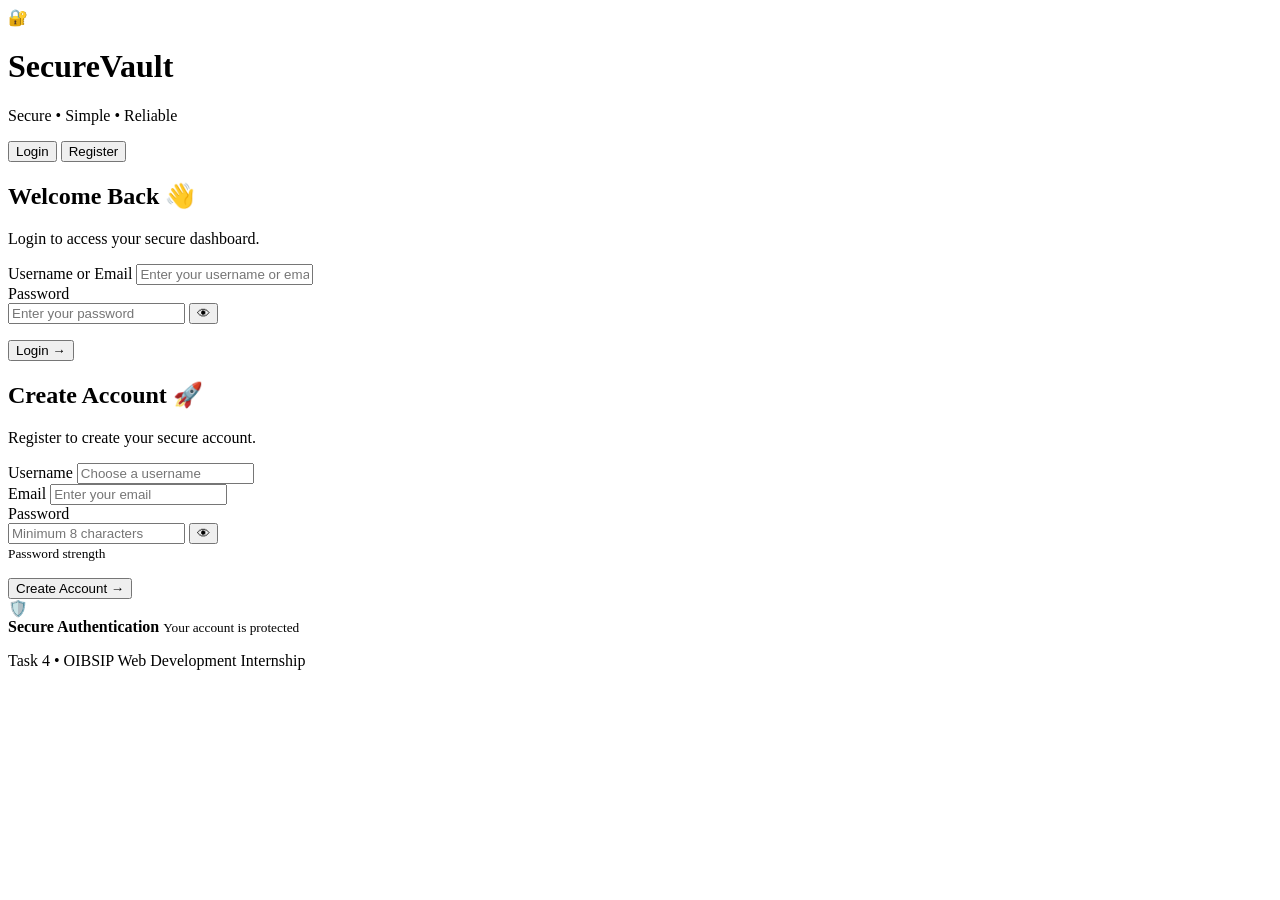
==== WebDev-L2-LoginAuth/index.html @ 3f978ef2 "Add index.html for authentication system" ====
<!DOCTYPE html>
<html lang="en">
<head>
    <meta charset="UTF-8">
    <meta name="viewport" content="width=device-width, initial-scale=1.0">

    <title>SecureVault | Authentication System</title>

    <link rel="stylesheet" href="style.css">
</head>

<body>

    <div class="background">
        <div class="circle circle-one"></div>
        <div class="circle circle-two"></div>
    </div>

    <main class="auth-container">

        <!-- Logo / Branding -->
        <div class="brand">
            <div class="logo">🔐</div>
            <h1>SecureVault</h1>
            <p>Secure • Simple • Reliable</p>
        </div>

        <!-- Authentication Card -->
        <div class="auth-card">

            <!-- Tabs -->
            <div class="tabs">
                <button id="loginTab" class="tab active">
                    Login
                </button>

                <button id="registerTab" class="tab">
                    Register
                </button>
            </div>

            <!-- Login Form -->
            <form id="loginForm">

                <div class="form-header">
                    <h2>Welcome Back 👋</h2>
                    <p>Login to access your secure dashboard.</p>
                </div>

                <div class="input-group">
                    <label for="loginUsername">
                        Username or Email
                    </label>

                    <input
                        type="text"
                        id="loginUsername"
                        placeholder="Enter your username or email"
                        autocomplete="username"
                    >
                </div>

                <div class="input-group">
                    <label for="loginPassword">
                        Password
                    </label>

                    <div class="password-box">
                        <input
                            type="password"
                            id="loginPassword"
                            placeholder="Enter your password"
                            autocomplete="current-password"
                        >

                        <button
                            type="button"
                            class="show-password"
                            data-target="loginPassword"
                        >
                            👁
                        </button>
                    </div>
                </div>

                <p id="loginMessage" class="message"></p>

                <button type="submit" class="primary-btn">
                    Login →
                </button>

            </form>


            <!-- Registration Form -->
            <form id="registerForm" class="hidden">

                <div class="form-header">
                    <h2>Create Account 🚀</h2>
                    <p>Register to create your secure account.</p>
                </div>

                <div class="input-group">
                    <label for="registerUsername">
                        Username
                    </label>

                    <input
                        type="text"
                        id="registerUsername"
                        placeholder="Choose a username"
                        autocomplete="username"
                    >
                </div>

                <div class="input-group">
                    <label for="registerEmail">
                        Email
                    </label>

                    <input
                        type="email"
                        id="registerEmail"
                        placeholder="Enter your email"
                        autocomplete="email"
                    >
                </div>

                <div class="input-group">
                    <label for="registerPassword">
                        Password
                    </label>

                    <div class="password-box">
                        <input
                            type="password"
                            id="registerPassword"
                            placeholder="Minimum 8 characters"
                            autocomplete="new-password"
                        >

                        <button
                            type="button"
                            class="show-password"
                            data-target="registerPassword"
                        >
                            👁
                        </button>
                    </div>

                    <!-- Password Strength -->
                    <div class="strength-container">
                        <div class="strength-bar">
                            <span id="strengthBar"></span>
                        </div>

                        <small id="strengthText">
                            Password strength
                        </small>
                    </div>
                </div>

                <p id="registerMessage" class="message"></p>

                <button type="submit" class="primary-btn">
                    Create Account →
                </button>

            </form>

        </div>

        <!-- Security Badge -->
        <div class="security-badge">
            <span>🛡️</span>
            <div>
                <strong>Secure Authentication</strong>
                <small>Your account is protected</small>
            </div>
        </div>

        <p class="footer-text">
            Task 4 • OIBSIP Web Development Internship
        </p>

    </main>

    <script src="script.js"></script>

</body>
</html>
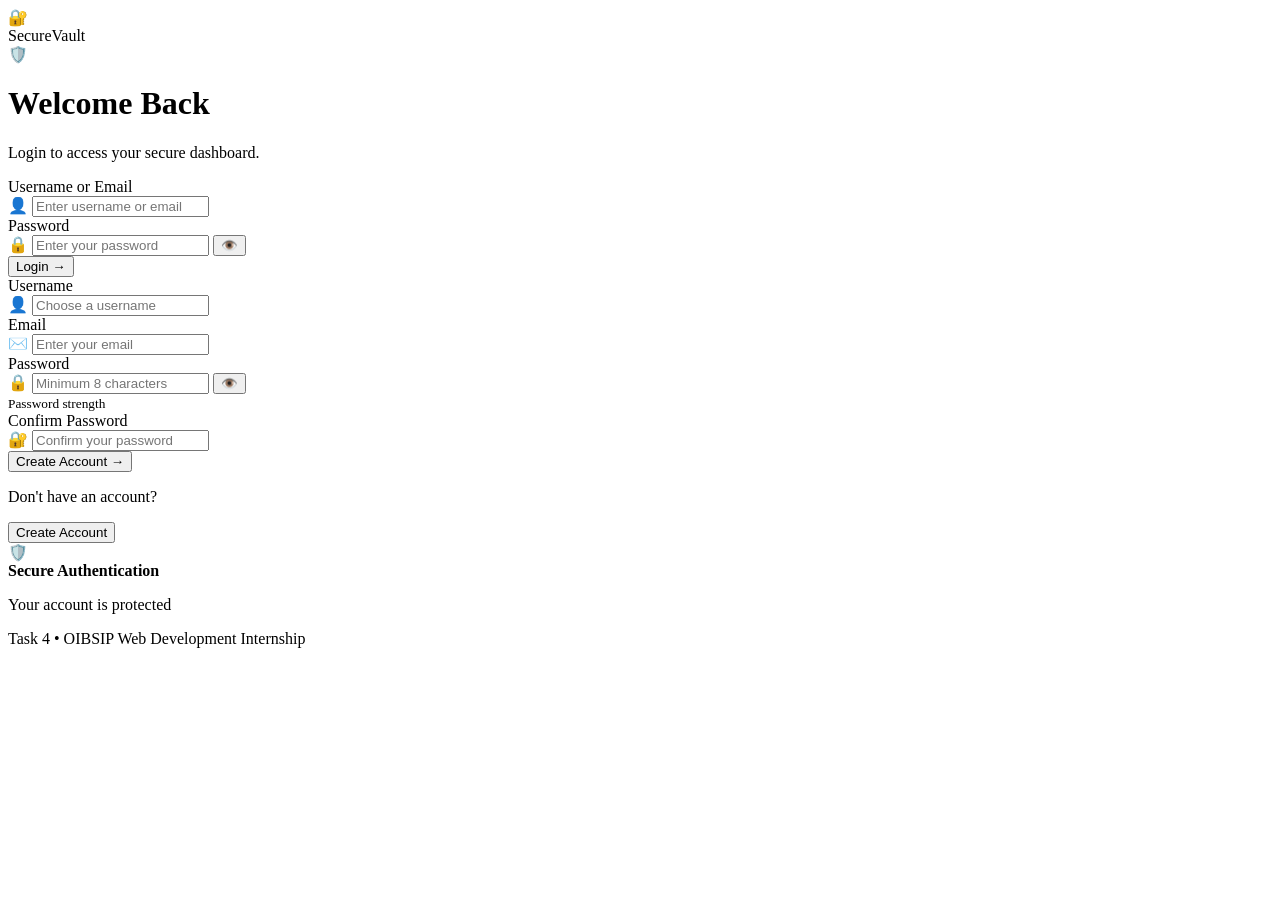
==== commit a68e4047: "Update index.html" ====
--- a/WebDev-L2-LoginAuth/index.html
+++ b/WebDev-L2-LoginAuth/index.html
@@ -12,52 +12,49 @@
 <body>
 
     <div class="background">
-        <div class="circle circle-one"></div>
-        <div class="circle circle-two"></div>
+        <div class="orb orb-1"></div>
+        <div class="orb orb-2"></div>
     </div>
 
-    <main class="auth-container">
-
-        <!-- Logo / Branding -->
+    <main class="auth-wrapper">
+
+        <!-- Logo -->
         <div class="brand">
-            <div class="logo">🔐</div>
-            <h1>SecureVault</h1>
-            <p>Secure • Simple • Reliable</p>
+            <div class="brand-icon">🔐</div>
+            <span>Secure<span>Vault</span></span>
         </div>
 
         <!-- Authentication Card -->
         <div class="auth-card">
 
-            <!-- Tabs -->
-            <div class="tabs">
-                <button id="loginTab" class="tab active">
-                    Login
-                </button>
-
-                <button id="registerTab" class="tab">
-                    Register
-                </button>
+            <div class="card-header">
+                <div class="shield">🛡️</div>
+
+                <h1 id="formTitle">Welcome Back</h1>
+
+                <p id="formSubtitle">
+                    Login to access your secure dashboard.
+                </p>
             </div>
 
             <!-- Login Form -->
             <form id="loginForm">
 
-                <div class="form-header">
-                    <h2>Welcome Back 👋</h2>
-                    <p>Login to access your secure dashboard.</p>
-                </div>
-
                 <div class="input-group">
                     <label for="loginUsername">
                         Username or Email
                     </label>
 
-                    <input
-                        type="text"
-                        id="loginUsername"
-                        placeholder="Enter your username or email"
-                        autocomplete="username"
-                    >
+                    <div class="input-box">
+                        <span>👤</span>
+
+                        <input
+                            type="text"
+                            id="loginUsername"
+                            placeholder="Enter username or email"
+                            required
+                        >
+                    </div>
                 </div>
 
                 <div class="input-group">
@@ -65,52 +62,53 @@
                         Password
                     </label>
 
-                    <div class="password-box">
+                    <div class="input-box">
+                        <span>🔒</span>
+
                         <input
                             type="password"
                             id="loginPassword"
                             placeholder="Enter your password"
-                            autocomplete="current-password"
+                            required
                         >
 
                         <button
                             type="button"
-                            class="show-password"
-                            data-target="loginPassword"
-                        >
-                            👁
+                            class="eye-btn"
+                            id="loginEye"
+                        >
+                            👁️
                         </button>
                     </div>
                 </div>
 
-                <p id="loginMessage" class="message"></p>
+                <div id="loginMessage" class="message"></div>
 
                 <button type="submit" class="primary-btn">
-                    Login →
+                    Login
+                    <span>→</span>
                 </button>
 
             </form>
 
-
-            <!-- Registration Form -->
+            <!-- Register Form -->
             <form id="registerForm" class="hidden">
-
-                <div class="form-header">
-                    <h2>Create Account 🚀</h2>
-                    <p>Register to create your secure account.</p>
-                </div>
 
                 <div class="input-group">
                     <label for="registerUsername">
                         Username
                     </label>
 
-                    <input
-                        type="text"
-                        id="registerUsername"
-                        placeholder="Choose a username"
-                        autocomplete="username"
-                    >
+                    <div class="input-box">
+                        <span>👤</span>
+
+                        <input
+                            type="text"
+                            id="registerUsername"
+                            placeholder="Choose a username"
+                            required
+                        >
+                    </div>
                 </div>
 
                 <div class="input-group">
@@ -118,12 +116,16 @@
                         Email
                     </label>
 
-                    <input
-                        type="email"
-                        id="registerEmail"
-                        placeholder="Enter your email"
-                        autocomplete="email"
-                    >
+                    <div class="input-box">
+                        <span>✉️</span>
+
+                        <input
+                            type="email"
+                            id="registerEmail"
+                            placeholder="Enter your email"
+                            required
+                        >
+                    </div>
                 </div>
 
                 <div class="input-group">
@@ -131,27 +133,28 @@
                         Password
                     </label>
 
-                    <div class="password-box">
+                    <div class="input-box">
+                        <span>🔒</span>
+
                         <input
                             type="password"
                             id="registerPassword"
                             placeholder="Minimum 8 characters"
-                            autocomplete="new-password"
+                            required
                         >
 
                         <button
                             type="button"
-                            class="show-password"
-                            data-target="registerPassword"
-                        >
-                            👁
+                            class="eye-btn"
+                            id="registerEye"
+                        >
+                            👁️
                         </button>
                     </div>
 
-                    <!-- Password Strength -->
-                    <div class="strength-container">
+                    <div class="strength">
                         <div class="strength-bar">
-                            <span id="strengthBar"></span>
+                            <div id="strengthFill"></div>
                         </div>
 
                         <small id="strengthText">
@@ -160,28 +163,60 @@
                     </div>
                 </div>
 
-                <p id="registerMessage" class="message"></p>
+                <div class="input-group">
+                    <label for="confirmPassword">
+                        Confirm Password
+                    </label>
+
+                    <div class="input-box">
+                        <span>🔐</span>
+
+                        <input
+                            type="password"
+                            id="confirmPassword"
+                            placeholder="Confirm your password"
+                            required
+                        >
+                    </div>
+                </div>
+
+                <div id="registerMessage" class="message"></div>
 
                 <button type="submit" class="primary-btn">
-                    Create Account →
+                    Create Account
+                    <span>→</span>
                 </button>
 
             </form>
 
+            <!-- Switch -->
+            <div class="switch-area">
+
+                <p id="switchText">
+                    Don't have an account?
+                </p>
+
+                <button id="switchBtn">
+                    Create Account
+                </button>
+
+            </div>
+
         </div>
 
         <!-- Security Badge -->
-        <div class="security-badge">
+        <div class="security-note">
             <span>🛡️</span>
+
             <div>
                 <strong>Secure Authentication</strong>
-                <small>Your account is protected</small>
+                <p>Your account is protected</p>
             </div>
         </div>
 
-        <p class="footer-text">
+        <footer>
             Task 4 • OIBSIP Web Development Internship
-        </p>
+        </footer>
 
     </main>
 
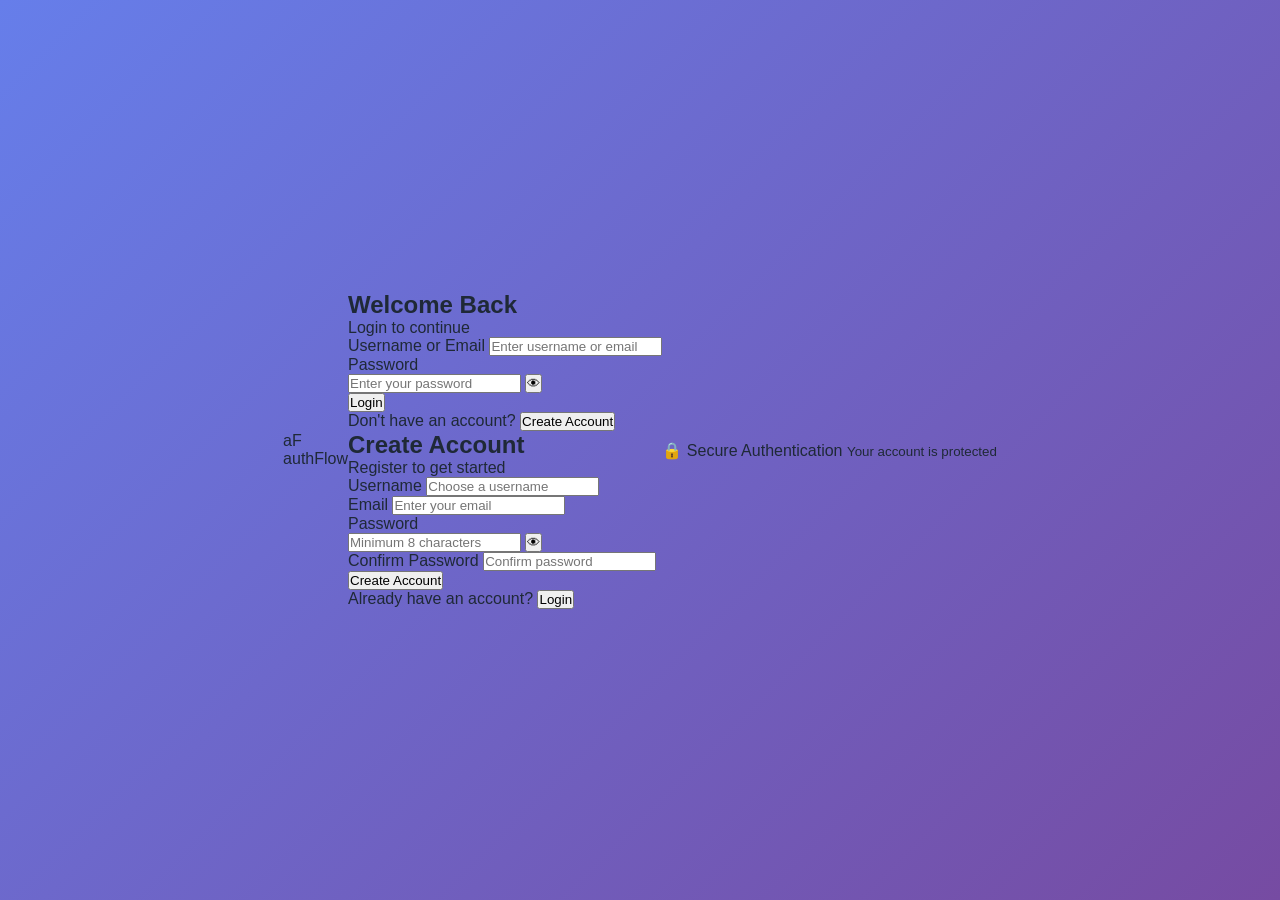
==== commit f52836e8: "Refactor login and registration forms in index.html" ====
--- a/WebDev-L2-LoginAuth/index.html
+++ b/WebDev-L2-LoginAuth/index.html
@@ -3,68 +3,49 @@
 <head>
     <meta charset="UTF-8">
     <meta name="viewport" content="width=device-width, initial-scale=1.0">
-
-    <title>SecureVault | Authentication System</title>
+    <title>authFlow | Secure Authentication</title>
 
     <link rel="stylesheet" href="style.css">
 </head>
 
 <body>
 
-    <div class="background">
-        <div class="orb orb-1"></div>
-        <div class="orb orb-2"></div>
-    </div>
+    <!-- Background -->
+    <div class="background-glow"></div>
 
-    <main class="auth-wrapper">
+    <!-- Logo -->
+    <header class="logo">
+        <div class="logo-box">aF</div>
+        <span>authFlow</span>
+    </header>
 
-        <!-- Logo -->
-        <div class="brand">
-            <div class="brand-icon">🔐</div>
-            <span>Secure<span>Vault</span></span>
-        </div>
+    <!-- Authentication Card -->
+    <main class="auth-container">
 
-        <!-- Authentication Card -->
-        <div class="auth-card">
+        <!-- Login -->
+        <section class="auth-card" id="loginSection">
 
             <div class="card-header">
-                <div class="shield">🛡️</div>
-
-                <h1 id="formTitle">Welcome Back</h1>
-
-                <p id="formSubtitle">
-                    Login to access your secure dashboard.
-                </p>
+                <h1>Welcome Back</h1>
+                <p>Login to continue</p>
             </div>
 
-            <!-- Login Form -->
             <form id="loginForm">
 
                 <div class="input-group">
-                    <label for="loginUsername">
-                        Username or Email
-                    </label>
-
-                    <div class="input-box">
-                        <span>👤</span>
-
-                        <input
-                            type="text"
-                            id="loginUsername"
-                            placeholder="Enter username or email"
-                            required
-                        >
-                    </div>
+                    <label for="loginUser">Username or Email</label>
+                    <input
+                        type="text"
+                        id="loginUser"
+                        placeholder="Enter username or email"
+                        required
+                    >
                 </div>
 
                 <div class="input-group">
-                    <label for="loginPassword">
-                        Password
-                    </label>
+                    <label for="loginPassword">Password</label>
 
-                    <div class="input-box">
-                        <span>🔒</span>
-
+                    <div class="password-box">
                         <input
                             type="password"
                             id="loginPassword"
@@ -75,67 +56,65 @@
                         <button
                             type="button"
                             class="eye-btn"
-                            id="loginEye"
+                            onclick="togglePassword('loginPassword', this)"
                         >
-                            👁️
+                            👁
                         </button>
                     </div>
                 </div>
 
-                <div id="loginMessage" class="message"></div>
+                <p id="loginError" class="error-message"></p>
 
-                <button type="submit" class="primary-btn">
+                <button type="submit" class="main-btn">
                     Login
-                    <span>→</span>
                 </button>
 
             </form>
 
-            <!-- Register Form -->
-            <form id="registerForm" class="hidden">
+            <p class="switch-text">
+                Don't have an account?
+                <button type="button" onclick="showRegister()">
+                    Create Account
+                </button>
+            </p>
+
+        </section>
+
+
+        <!-- Register -->
+        <section class="auth-card hidden" id="registerSection">
+
+            <div class="card-header">
+                <h1>Create Account</h1>
+                <p>Register to get started</p>
+            </div>
+
+            <form id="registerForm">
 
                 <div class="input-group">
-                    <label for="registerUsername">
-                        Username
-                    </label>
-
-                    <div class="input-box">
-                        <span>👤</span>
-
-                        <input
-                            type="text"
-                            id="registerUsername"
-                            placeholder="Choose a username"
-                            required
-                        >
-                    </div>
+                    <label for="registerUsername">Username</label>
+                    <input
+                        type="text"
+                        id="registerUsername"
+                        placeholder="Choose a username"
+                        required
+                    >
                 </div>
 
                 <div class="input-group">
-                    <label for="registerEmail">
-                        Email
-                    </label>
-
-                    <div class="input-box">
-                        <span>✉️</span>
-
-                        <input
-                            type="email"
-                            id="registerEmail"
-                            placeholder="Enter your email"
-                            required
-                        >
-                    </div>
+                    <label for="registerEmail">Email</label>
+                    <input
+                        type="email"
+                        id="registerEmail"
+                        placeholder="Enter your email"
+                        required
+                    >
                 </div>
 
                 <div class="input-group">
-                    <label for="registerPassword">
-                        Password
-                    </label>
+                    <label for="registerPassword">Password</label>
 
-                    <div class="input-box">
-                        <span>🔒</span>
-
+                    <div class="password-box">
                         <input
                             type="password"
                             id="registerPassword"
@@ -146,79 +125,48 @@
                         <button
                             type="button"
                             class="eye-btn"
-                            id="registerEye"
+                            onclick="togglePassword('registerPassword', this)"
                         >
-                            👁️
+                            👁
                         </button>
-                    </div>
-
-                    <div class="strength">
-                        <div class="strength-bar">
-                            <div id="strengthFill"></div>
-                        </div>
-
-                        <small id="strengthText">
-                            Password strength
-                        </small>
                     </div>
                 </div>
 
                 <div class="input-group">
-                    <label for="confirmPassword">
-                        Confirm Password
-                    </label>
+                    <label for="confirmPassword">Confirm Password</label>
 
-                    <div class="input-box">
-                        <span>🔐</span>
-
-                        <input
-                            type="password"
-                            id="confirmPassword"
-                            placeholder="Confirm your password"
-                            required
-                        >
-                    </div>
+                    <input
+                        type="password"
+                        id="confirmPassword"
+                        placeholder="Confirm password"
+                        required
+                    >
                 </div>
 
-                <div id="registerMessage" class="message"></div>
+                <p id="registerError" class="error-message"></p>
 
-                <button type="submit" class="primary-btn">
+                <button type="submit" class="main-btn">
                     Create Account
-                    <span>→</span>
                 </button>
 
             </form>
 
-            <!-- Switch -->
-            <div class="switch-area">
+            <p class="switch-text">
+                Already have an account?
+                <button type="button" onclick="showLogin()">
+                    Login
+                </button>
+            </p>
 
-                <p id="switchText">
-                    Don't have an account?
-                </p>
-
-                <button id="switchBtn">
-                    Create Account
-                </button>
-
-            </div>
-
-        </div>
-
-        <!-- Security Badge -->
-        <div class="security-note">
-            <span>🛡️</span>
-
-            <div>
-                <strong>Secure Authentication</strong>
-                <p>Your account is protected</p>
-            </div>
-        </div>
-
-        <footer>
-            Task 4 • OIBSIP Web Development Internship
-        </footer>
+        </section>
 
     </main>
+
+    <footer>
+        <span>🔒</span>
+        Secure Authentication
+        <small>Your account is protected</small>
+    </footer>
 
     <script src="script.js"></script>
 
--- a/WebDev-L2-LoginAuth/style.css
+++ b/WebDev-L2-LoginAuth/style.css
@@ -0,0 +1,380 @@
+/* =========================
+   RESET
+========================= */
+
+* {
+    margin: 0;
+    padding: 0;
+    box-sizing: border-box;
+}
+
+body {
+    font-family: "Segoe UI", Arial, sans-serif;
+    min-height: 100vh;
+    background: linear-gradient(135deg, #667eea, #764ba2);
+    color: #1f2937;
+    display: flex;
+    justify-content: center;
+    align-items: center;
+    padding: 30px;
+    transition: 0.4s ease;
+}
+
+/* =========================
+   MAIN CONTAINER
+========================= */
+
+.app-container {
+    width: 100%;
+    max-width: 1000px;
+    display: grid;
+    grid-template-columns: 1.4fr 0.8fr;
+    gap: 25px;
+    align-items: stretch;
+}
+
+/* =========================
+   CALCULATOR SECTION
+========================= */
+
+.calculator-section,
+.history-section {
+    background: rgba(255, 255, 255, 0.96);
+    border-radius: 28px;
+    padding: 28px;
+    box-shadow: 0 25px 60px rgba(0, 0, 0, 0.2);
+    backdrop-filter: blur(15px);
+}
+
+.top-bar {
+    display: flex;
+    justify-content: space-between;
+    align-items: center;
+    margin-bottom: 25px;
+}
+
+.top-bar h1 {
+    font-size: 32px;
+    color: #20263d;
+    letter-spacing: -1px;
+}
+
+.top-bar p {
+    margin-top: 5px;
+    color: #7c83a1;
+    font-size: 14px;
+}
+
+/* =========================
+   THEME BUTTON
+========================= */
+
+.theme-btn {
+    width: 48px;
+    height: 48px;
+    border: none;
+    border-radius: 50%;
+    background: #eef0ff;
+    font-size: 20px;
+    cursor: pointer;
+    transition: 0.3s;
+}
+
+.theme-btn:hover {
+    transform: rotate(20deg) scale(1.08);
+    background: #dfe3ff;
+}
+
+/* =========================
+   CALCULATOR
+========================= */
+
+.calculator {
+    background: #f5f6fb;
+    padding: 20px;
+    border-radius: 22px;
+}
+
+/* =========================
+   DISPLAY
+========================= */
+
+#display {
+    width: 100%;
+    height: 85px;
+    border: none;
+    outline: none;
+    border-radius: 18px;
+    background: #20263d;
+    color: white;
+    font-size: 34px;
+    font-weight: 600;
+    text-align: right;
+    padding: 15px 20px;
+    margin-bottom: 18px;
+    box-shadow: inset 0 4px 12px rgba(0, 0, 0, 0.2);
+}
+
+#display::placeholder {
+    color: #9da4bd;
+}
+
+/* =========================
+   BUTTON GRID
+========================= */
+
+.buttons {
+    display: grid;
+    grid-template-columns: repeat(4, 1fr);
+    gap: 12px;
+}
+
+.buttons button {
+    height: 62px;
+    border: none;
+    border-radius: 16px;
+    background: white;
+    color: #30364f;
+    font-size: 20px;
+    font-weight: 600;
+    cursor: pointer;
+    box-shadow: 0 5px 12px rgba(0, 0, 0, 0.08);
+    transition: all 0.2s ease;
+}
+
+.buttons button:hover {
+    transform: translateY(-3px);
+    box-shadow: 0 8px 18px rgba(0, 0, 0, 0.13);
+}
+
+.buttons button:active {
+    transform: scale(0.94);
+}
+
+/* =========================
+   SPECIAL BUTTONS
+========================= */
+
+.buttons .special {
+    background: #e9ebff;
+    color: #5b63d3;
+}
+
+.buttons .operator {
+    background: #dddfff;
+    color: #575fd1;
+    font-size: 24px;
+}
+
+.buttons .equal {
+    background: linear-gradient(135deg, #667eea, #764ba2);
+    color: white;
+    font-size: 25px;
+}
+
+.buttons .zero {
+    grid-column: span 1;
+}
+
+/* =========================
+   HISTORY
+========================= */
+
+.history-section {
+    min-height: 100%;
+}
+
+.history-header {
+    display: flex;
+    justify-content: space-between;
+    align-items: center;
+    margin-bottom: 22px;
+}
+
+.history-header h2 {
+    font-size: 25px;
+    color: #20263d;
+}
+
+#clearHistory {
+    border: none;
+    background: #ffe5e7;
+    color: #e0525b;
+    padding: 9px 14px;
+    border-radius: 10px;
+    cursor: pointer;
+    font-weight: 600;
+    transition: 0.2s;
+}
+
+#clearHistory:hover {
+    background: #ffd2d5;
+    transform: translateY(-2px);
+}
+
+#historyList {
+    display: flex;
+    flex-direction: column;
+    gap: 12px;
+    max-height: 430px;
+    overflow-y: auto;
+}
+
+.empty-history {
+    text-align: center;
+    color: #9aa0b5;
+    padding: 35px 10px;
+    font-size: 14px;
+}
+
+/* =========================
+   HISTORY ITEMS
+========================= */
+
+.history-item {
+    background: #f6f7fb;
+    border-radius: 14px;
+    padding: 14px 16px;
+    border-left: 4px solid #667eea;
+    transition: 0.2s;
+}
+
+.history-item:hover {
+    transform: translateX(4px);
+    background: #eef0ff;
+}
+
+.history-expression {
+    color: #777e98;
+    font-size: 14px;
+}
+
+.history-result {
+    color: #252b43;
+    font-size: 19px;
+    font-weight: 700;
+    margin-top: 4px;
+}
+
+/* =========================
+   SCROLLBAR
+========================= */
+
+#historyList::-webkit-scrollbar {
+    width: 6px;
+}
+
+#historyList::-webkit-scrollbar-thumb {
+    background: #c5c9df;
+    border-radius: 10px;
+}
+
+/* =========================
+   DARK MODE
+========================= */
+
+body.dark-mode {
+    background: linear-gradient(135deg, #111827, #312e81);
+}
+
+body.dark-mode .calculator-section,
+body.dark-mode .history-section {
+    background: rgba(25, 29, 45, 0.97);
+    color: white;
+}
+
+body.dark-mode .top-bar h1,
+body.dark-mode .history-header h2 {
+    color: white;
+}
+
+body.dark-mode .top-bar p {
+    color: #aeb5d0;
+}
+
+body.dark-mode .calculator {
+    background: #161a2b;
+}
+
+body.dark-mode .buttons button {
+    background: #282d43;
+    color: white;
+}
+
+body.dark-mode .buttons .special {
+    background: #34395a;
+    color: #aeb5ff;
+}
+
+body.dark-mode .buttons .operator {
+    background: #3c4070;
+    color: #c4c7ff;
+}
+
+body.dark-mode .history-item {
+    background: #282d43;
+}
+
+body.dark-mode .history-expression {
+    color: #aeb5d0;
+}
+
+body.dark-mode .history-result {
+    color: white;
+}
+
+body.dark-mode .empty-history {
+    color: #8f96b0;
+}
+
+body.dark-mode .theme-btn {
+    background: #34395a;
+}
+
+/* =========================
+   MOBILE RESPONSIVE
+========================= */
+
+@media (max-width: 800px) {
+
+    body {
+        padding: 15px;
+    }
+
+    .app-container {
+        grid-template-columns: 1fr;
+        max-width: 550px;
+    }
+
+    .calculator-section,
+    .history-section {
+        padding: 20px;
+        border-radius: 22px;
+    }
+}
+
+@media (max-width: 450px) {
+
+    .top-bar h1 {
+        font-size: 26px;
+    }
+
+    .calculator {
+        padding: 14px;
+    }
+
+    #display {
+        height: 75px;
+        font-size: 28px;
+    }
+
+    .buttons {
+        gap: 8px;
+    }
+
+    .buttons button {
+        height: 55px;
+        border-radius: 13px;
+        font-size: 18px;
+    }
+}
